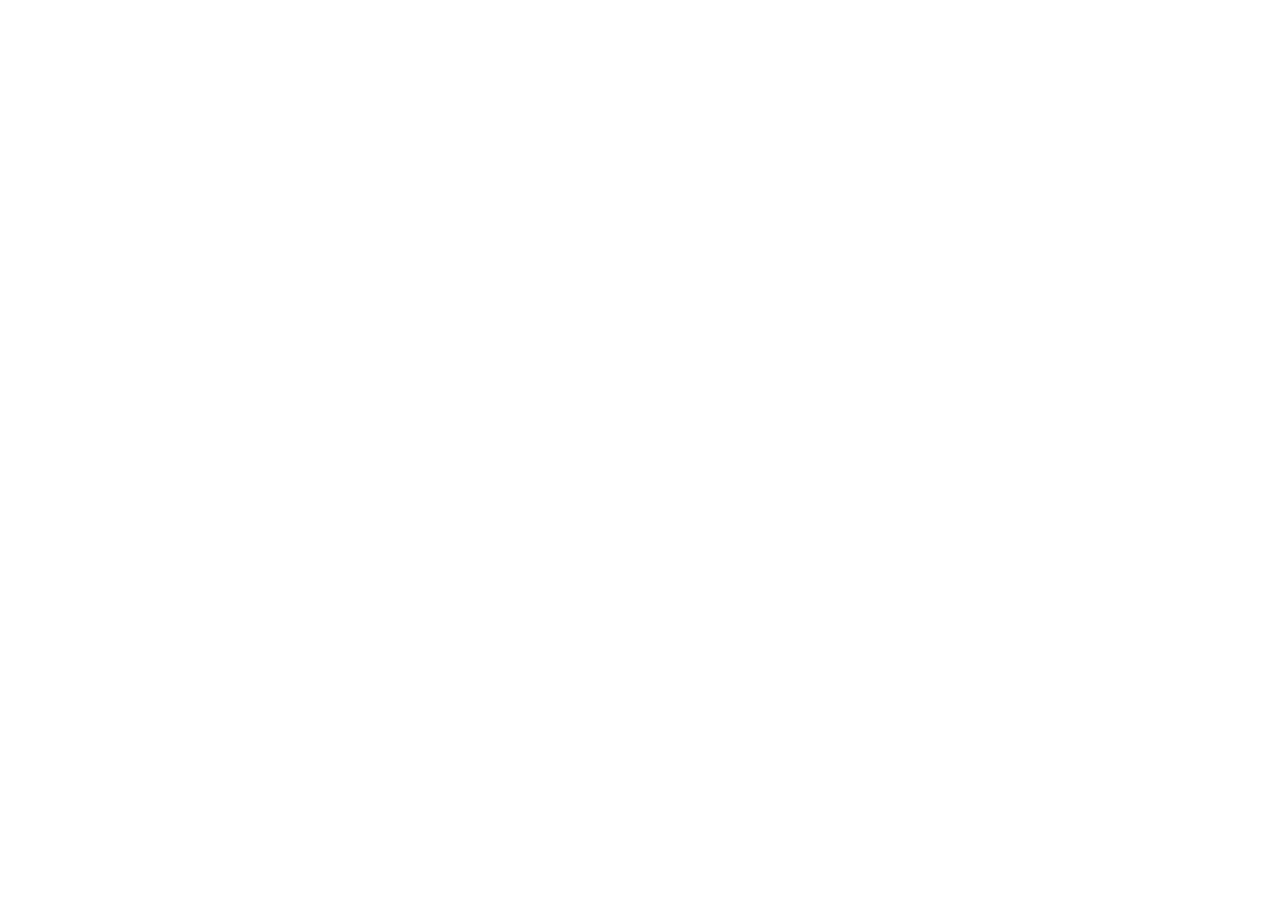
==== simulation/index.html @ 26d5320b "https://virtual-labs.github.io/exp-Image-restoration-iitg click on the link to test your code." ====
<!DOCTYPE html>
<html>
<head>
	<!-- Add CSS at the head of HTML file -->
    <link rel="stylesheet" href="./css/main.css">
</head>
<body>
		<!-- Your code goes here-->

	<!-- Add JS at the bottom of HTML file --> 
        <script src="./js/main.js"></script>
<script src="../assets/js/iframeResize.js"></script>
        
        </body>
</html>
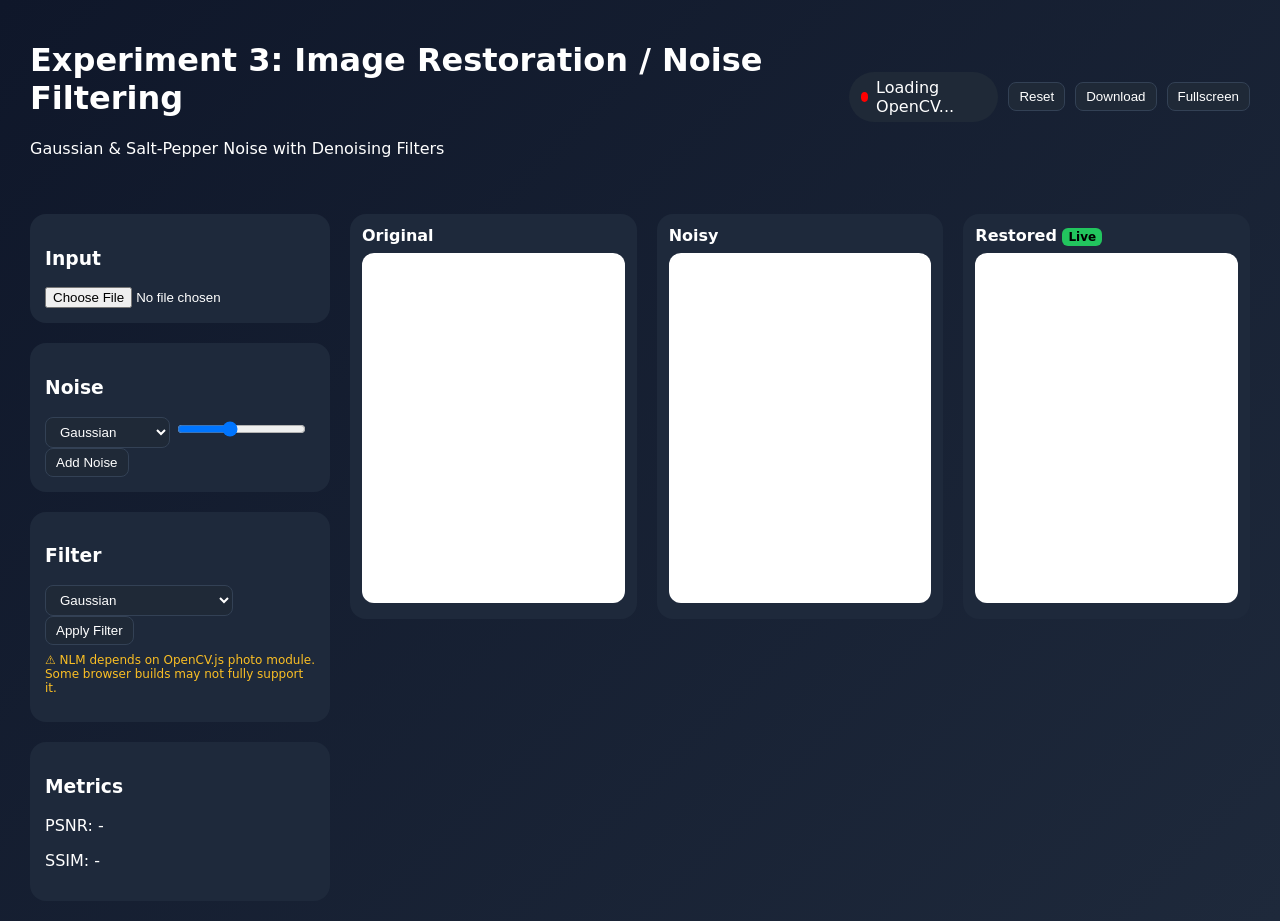
==== commit a637d37b: "https://virtual-labs.github.io/exp-Image-restoration-iitg click on the link to test your code." ====
--- a/simulation/index.html
+++ b/simulation/index.html
@@ -1,14 +1,97 @@
-<!DOCTYPE html>
-<html>
+<!doctype html>
+<html lang="en">
 <head>
-	<!-- Add CSS at the head of HTML file -->
-    <link rel="stylesheet" href="./css/main.css">
+<meta charset="UTF-8">
+<meta name="viewport" content="width=device-width, initial-scale=1.0">
+<title>Experiment 3: Image Restoration</title>
+
+<link rel="stylesheet" href="css/main.css" />
+  <script src="https://docs.opencv.org/4.x/opencv.js"></script>
+  <script src="js/main.js" defer></script>
 </head>
+
 <body>
-		<!-- Your code goes here-->
+<div class="app">
 
-	<!-- Add JS at the bottom of HTML file --> 
-        <script src="./js/main.js"></script>
+<header class="topbar">
+  <div>
+    <h1>Experiment 3: Image Restoration / Noise Filtering</h1>
+    <p>Gaussian & Salt-Pepper Noise with Denoising Filters</p>
+  </div>
+  <div class="top-controls">
+    <div class="status-pill">
+      <span class="dot" id="statusDot"></span>
+      <span id="statusText">Loading OpenCV...</span>
+    </div>
+    <button id="resetBtn">Reset</button>
+    <button id="downloadBtn">Download</button>
+    <button id="fullscreenBtn">Fullscreen</button>
+  </div>
+</header>
+
+<main class="layout">
+
+<aside class="sidebar">
+
+<div class="card">
+<h3>Input</h3>
+<input type="file" id="fileInput" accept="image/*">
+</div>
+
+<div class="card">
+<h3>Noise</h3>
+<select id="noiseType">
+  <option value="gaussian">Gaussian</option>
+  <option value="sp">Salt & Pepper</option>
+</select>
+<input type="range" id="noiseLevel" min="0" max="50" value="20">
+<button id="addNoiseBtn">Add Noise</button>
+</div>
+
+<div class="card">
+<h3>Filter</h3>
+<select id="filterType">
+  <option value="gaussian">Gaussian</option>
+  <option value="median">Median</option>
+  <option value="bilateral">Bilateral</option>
+  <option value="nlm">Non-Local Means (NLM)</option>
+</select>
+<button id="applyFilterBtn">Apply Filter</button>
+<p class="note">
+⚠ NLM depends on OpenCV.js photo module. Some browser builds may not fully support it.
+</p>
+</div>
+
+<div class="card">
+<h3>Metrics</h3>
+<p>PSNR: <span id="psnrVal">-</span></p>
+<p>SSIM: <span id="ssimVal">-</span></p>
+</div>
+
+</aside>
+
+<section class="workspace">
+
+<div class="canvas-row">
+<div class="canvas-card">
+<div class="canvas-head">Original</div>
+<canvas id="originalCanvas"></canvas>
+</div>
+
+<div class="canvas-card">
+<div class="canvas-head">Noisy</div>
+<canvas id="noisyCanvas"></canvas>
+</div>
+
+<div class="canvas-card">
+<div class="canvas-head">Restored <span class="live">Live</span></div>
+<canvas id="restoredCanvas"></canvas>
+</div>
+</div>
+
+</section>
+</main>
+</div>
 <script src="../assets/js/iframeResize.js"></script>
         
         </body>
--- a/simulation/css/main.css
+++ b/simulation/css/main.css
@@ -0,0 +1,16 @@
+body{margin:0;font-family:system-ui;background:linear-gradient(135deg,#0f172a,#1e293b);color:white;}
+.topbar{display:flex;justify-content:space-between;padding:20px 30px;}
+.top-controls{display:flex;gap:10px;align-items:center;}
+button,select{background:#1f2937;color:white;border:1px solid #334155;padding:6px 10px;border-radius:8px;}
+.status-pill{display:flex;align-items:center;gap:8px;background:#1f2937;padding:6px 12px;border-radius:999px;}
+.dot{width:10px;height:10px;border-radius:50%;background:red;}
+.layout{display:grid;grid-template-columns:300px 1fr;gap:20px;padding:20px 30px;}
+.sidebar{display:flex;flex-direction:column;gap:20px;}
+.card{background:#1e293b;padding:15px;border-radius:16px;}
+.note{font-size:12px;color:#fbbf24;margin-top:8px;}
+.workspace{display:flex;flex-direction:column;gap:20px;}
+.canvas-row{display:grid;grid-template-columns:1fr 1fr 1fr;gap:20px;}
+.canvas-card{background:#1e293b;padding:12px;border-radius:16px;}
+.canvas-head{margin-bottom:8px;font-weight:bold;}
+.live{font-size:12px;background:#22c55e;color:black;padding:2px 6px;border-radius:6px;}
+canvas{width:100%;height:350px;background:white;border-radius:12px;}
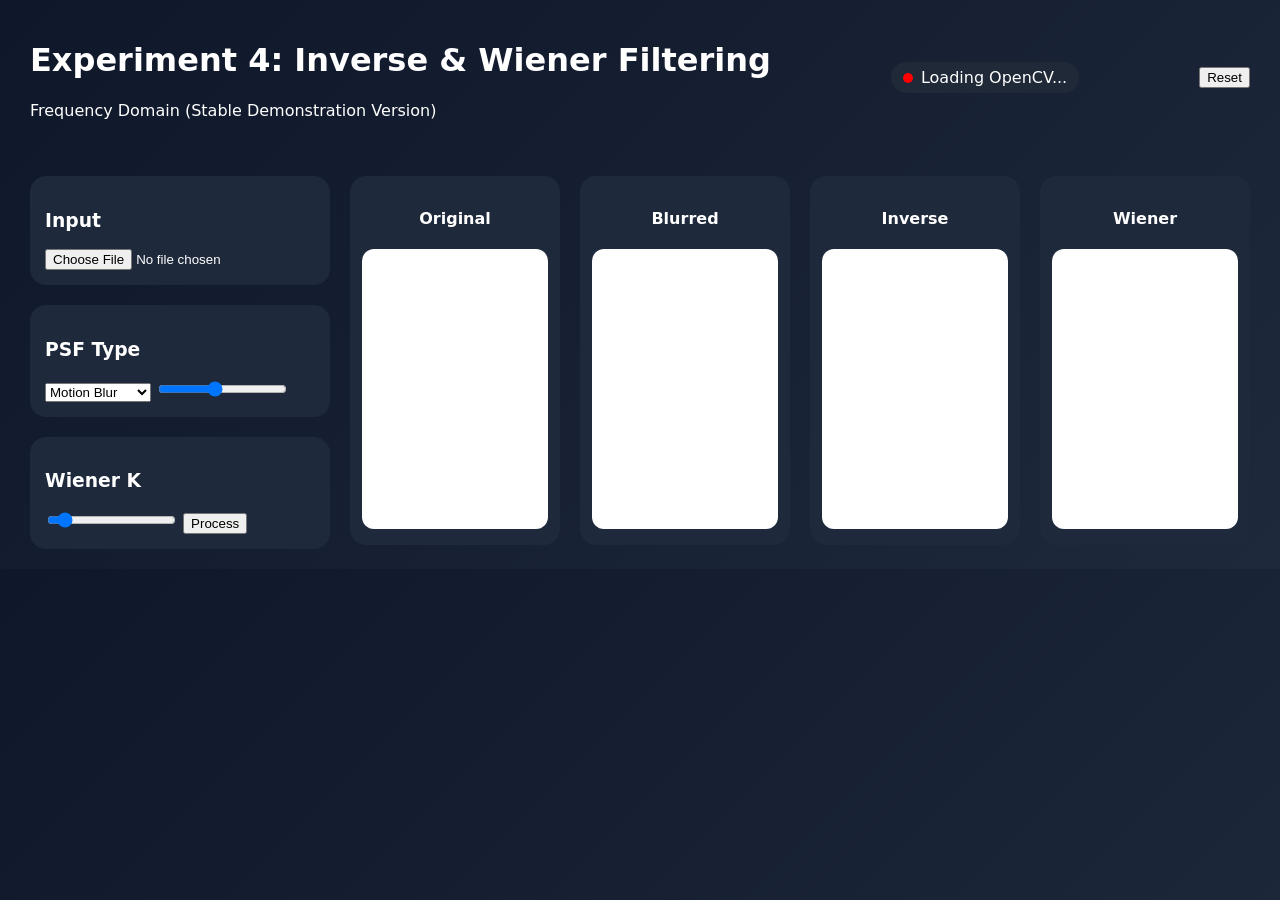
==== commit 3a74e2c4: "https://virtual-labs.github.io/exp-Image-restoration-iitg click on the link to test your code." ====
--- a/simulation/index.html
+++ b/simulation/index.html
@@ -1,94 +1,65 @@
 <!doctype html>
-<html lang="en">
+<html>
 <head>
+
 <meta charset="UTF-8">
-<meta name="viewport" content="width=device-width, initial-scale=1.0">
-<title>Experiment 3: Image Restoration</title>
 
-<link rel="stylesheet" href="css/main.css" />
-  <script src="https://docs.opencv.org/4.x/opencv.js"></script>
-  <script src="js/main.js" defer></script>
+<title>Experiment 4: Inverse & Wiener Filtering</title>
+
+<link rel="stylesheet" href="css/main.css">
+
+<script async src="https://docs.opencv.org/4.x/opencv.js"></script>
+
+<script src="js/main.js" defer></script>
+
 </head>
 
 <body>
 <div class="app">
-
 <header class="topbar">
-  <div>
-    <h1>Experiment 3: Image Restoration / Noise Filtering</h1>
-    <p>Gaussian & Salt-Pepper Noise with Denoising Filters</p>
-  </div>
-  <div class="top-controls">
-    <div class="status-pill">
-      <span class="dot" id="statusDot"></span>
-      <span id="statusText">Loading OpenCV...</span>
-    </div>
-    <button id="resetBtn">Reset</button>
-    <button id="downloadBtn">Download</button>
-    <button id="fullscreenBtn">Fullscreen</button>
-  </div>
+<div>
+<h1>Experiment 4: Inverse & Wiener Filtering</h1>
+<p>Frequency Domain (Stable Demonstration Version)</p>
+</div>
+<div class="status-pill">
+<span class="dot" id="statusDot"></span>
+<span id="statusText">Loading OpenCV...</span>
+</div>
+<button onclick="location.reload()">Reset</button>
 </header>
 
 <main class="layout">
-
 <aside class="sidebar">
 
 <div class="card">
 <h3>Input</h3>
-<input type="file" id="fileInput" accept="image/*">
+<input type="file" id="fileInput">
 </div>
 
 <div class="card">
-<h3>Noise</h3>
-<select id="noiseType">
-  <option value="gaussian">Gaussian</option>
-  <option value="sp">Salt & Pepper</option>
+<h3>PSF Type</h3>
+<select id="psfType">
+<option value="motion">Motion Blur</option>
+<option value="gaussian">Gaussian Blur</option>
 </select>
-<input type="range" id="noiseLevel" min="0" max="50" value="20">
-<button id="addNoiseBtn">Add Noise</button>
+<input type="range" id="psfSize" min="3" max="31" value="15">
 </div>
 
 <div class="card">
-<h3>Filter</h3>
-<select id="filterType">
-  <option value="gaussian">Gaussian</option>
-  <option value="median">Median</option>
-  <option value="bilateral">Bilateral</option>
-  <option value="nlm">Non-Local Means (NLM)</option>
-</select>
-<button id="applyFilterBtn">Apply Filter</button>
-<p class="note">
-⚠ NLM depends on OpenCV.js photo module. Some browser builds may not fully support it.
-</p>
-</div>
-
-<div class="card">
-<h3>Metrics</h3>
-<p>PSNR: <span id="psnrVal">-</span></p>
-<p>SSIM: <span id="ssimVal">-</span></p>
+<h3>Wiener K</h3>
+<input type="range" id="wienerK" min="0.001" max="0.1" step="0.001" value="0.01">
+<button id="processBtn">Process</button>
 </div>
 
 </aside>
 
 <section class="workspace">
-
 <div class="canvas-row">
-<div class="canvas-card">
-<div class="canvas-head">Original</div>
-<canvas id="originalCanvas"></canvas>
+<div class="canvas-card"><h4>Original</h4><canvas id="original"></canvas></div>
+<div class="canvas-card"><h4>Blurred</h4><canvas id="blurred"></canvas></div>
+<div class="canvas-card"><h4>Inverse</h4><canvas id="inverse"></canvas></div>
+<div class="canvas-card"><h4>Wiener</h4><canvas id="wiener"></canvas></div>
 </div>
-
-<div class="canvas-card">
-<div class="canvas-head">Noisy</div>
-<canvas id="noisyCanvas"></canvas>
-</div>
-
-<div class="canvas-card">
-<div class="canvas-head">Restored <span class="live">Live</span></div>
-<canvas id="restoredCanvas"></canvas>
-</div>
-</div>
-
 </section>
 </main>
 </div>
--- a/simulation/css/main.css
+++ b/simulation/css/main.css
@@ -1,16 +1,10 @@
 body{margin:0;font-family:system-ui;background:linear-gradient(135deg,#0f172a,#1e293b);color:white;}
-.topbar{display:flex;justify-content:space-between;padding:20px 30px;}
-.top-controls{display:flex;gap:10px;align-items:center;}
-button,select{background:#1f2937;color:white;border:1px solid #334155;padding:6px 10px;border-radius:8px;}
+.topbar{display:flex;justify-content:space-between;align-items:center;padding:20px 30px;}
 .status-pill{display:flex;align-items:center;gap:8px;background:#1f2937;padding:6px 12px;border-radius:999px;}
 .dot{width:10px;height:10px;border-radius:50%;background:red;}
 .layout{display:grid;grid-template-columns:300px 1fr;gap:20px;padding:20px 30px;}
 .sidebar{display:flex;flex-direction:column;gap:20px;}
 .card{background:#1e293b;padding:15px;border-radius:16px;}
-.note{font-size:12px;color:#fbbf24;margin-top:8px;}
-.workspace{display:flex;flex-direction:column;gap:20px;}
-.canvas-row{display:grid;grid-template-columns:1fr 1fr 1fr;gap:20px;}
-.canvas-card{background:#1e293b;padding:12px;border-radius:16px;}
-.canvas-head{margin-bottom:8px;font-weight:bold;}
-.live{font-size:12px;background:#22c55e;color:black;padding:2px 6px;border-radius:6px;}
-canvas{width:100%;height:350px;background:white;border-radius:12px;}
+.canvas-row{display:grid;grid-template-columns:1fr 1fr 1fr 1fr;gap:20px;}
+.canvas-card{background:#1e293b;padding:12px;border-radius:16px;text-align:center;}
+canvas{width:100%;height:280px;background:white;border-radius:12px;}
